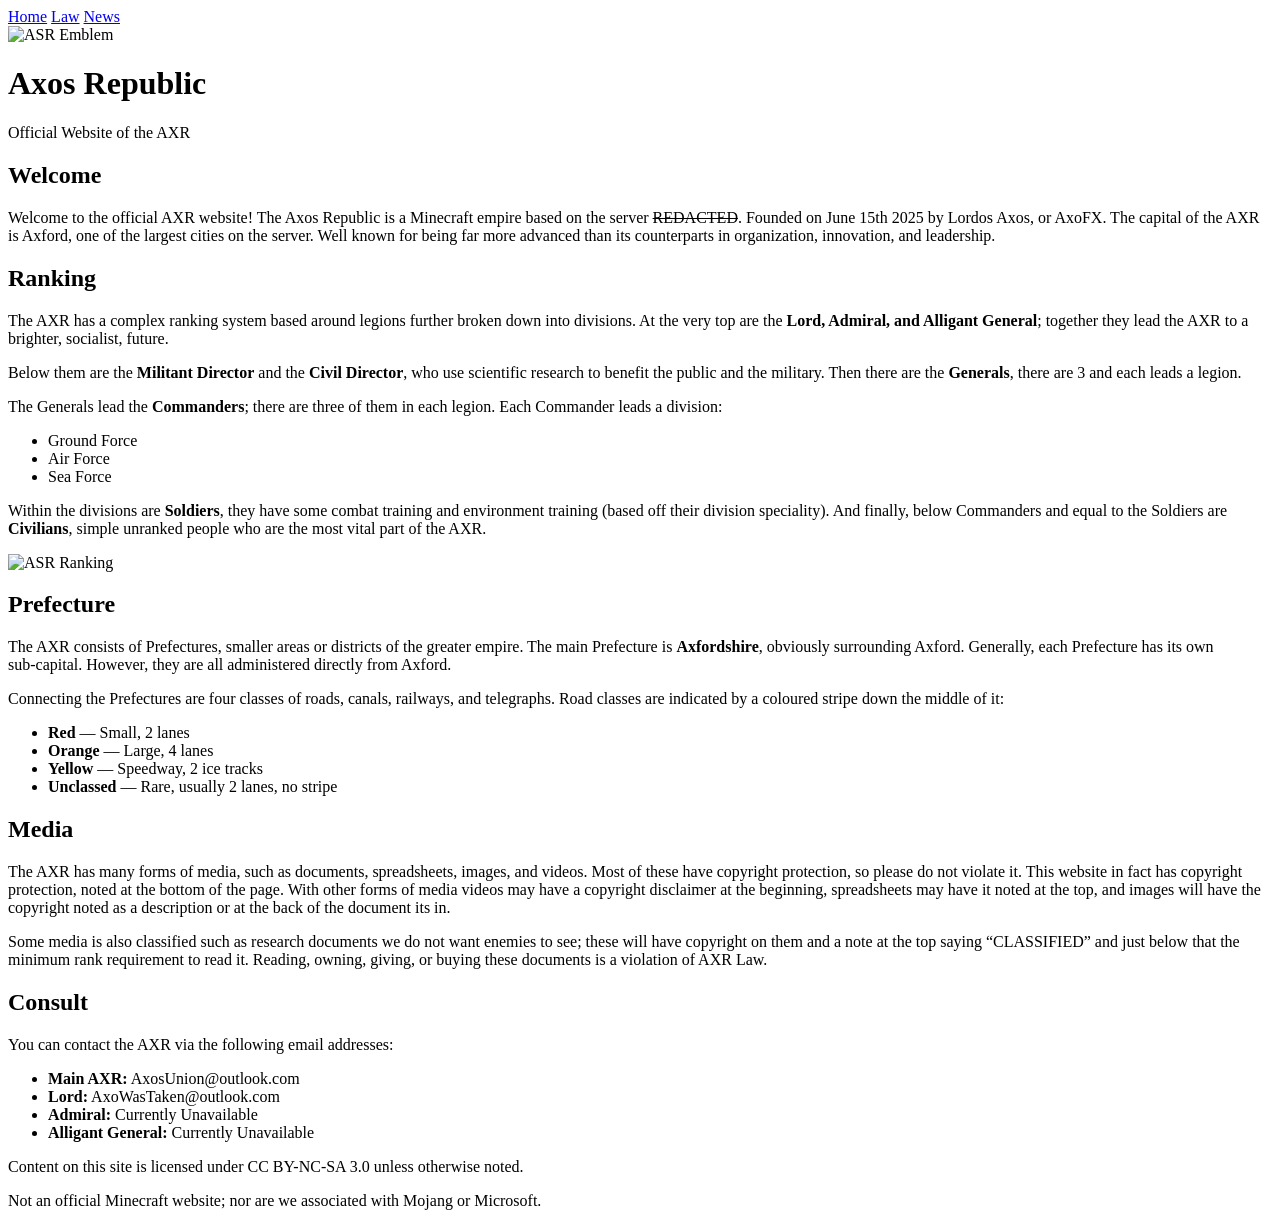
==== index.html @ 78204b23 "Update ASR to AXR in index.html" ====
<!DOCTYPE html>
<html lang="en">
<head>
    <meta charset="UTF-8">
    <meta name="viewport" content="width=device-width, initial-scale=1.0">
    <title>Axos Socialist Republic</title>
    <link rel="icon" type="image/png" href="favicon.png">
    <link rel="stylesheet" href="style.css">
</head>

<body>

<div class="top-bar"></div>

<div class="simple-links">
    <a href="index.html">Home</a>
    <a href="laws.html">Law</a>
    <a href="news.html">News</a>
</div>

<header>
    <div class="header-content">
        <img src="wreath.png" alt="ASR Emblem" class="emblem">
        <div>
            <h1>Axos Republic</h1>
            <p class="subtitle">Official Website of the AXR</p>
        </div>
    </div>
</header>

<main>

<section>
    <h2>Welcome</h2>
    <p>
        Welcome to the official AXR website! The Axos Republic is a Minecraft empire based on the server <strike>REDACTED</strike>.
        Founded on June 15th 2025 by Lordos Axos, or AxoFX. The capital of the AXR is Axford, one of the largest cities on the server.
        Well known for being far more advanced than its counterparts in organization, innovation, and leadership.
    </p>
</section>

<section>
    <h2>Ranking</h2>

    <p>
        The AXR has a complex ranking system based around legions further broken down into divisions. At the very top are the
        <strong>Lord, Admiral, and Alligant General</strong>; together they lead the AXR to a brighter, socialist, future.
    </p>
    <p>
        Below them are the <strong>Militant Director</strong> and the <strong>Civil Director</strong>, who use scientific research to benefit the public and the military.
        Then there are the <strong>Generals</strong>, there are 3 and each leads a legion.
    </p>
    <p>
        The Generals lead the <strong>Commanders</strong>; there are three of them in each legion. Each Commander leads a division:
    </p>

    <ul>
        <li>Ground Force</li>
        <li>Air Force</li>
        <li>Sea Force</li>
    </ul>

    <p>
        Within the divisions are <strong>Soldiers</strong>, they have some combat training and environment training (based off their division speciality).
        And finally, below Commanders and equal to the Soldiers are <strong>Civilians</strong>, simple unranked people who are the most vital part of the AXR.
    </p>

    <img src="images/ASR Ranking New.png" alt="ASR Ranking" class="ranking-image">
</section>

<section>
    <h2>Prefecture</h2>
    <p>
        The AXR consists of Prefectures, smaller areas or districts of the greater empire. The main Prefecture is
        <strong>Axfordshire</strong>, obviously surrounding Axford. Generally, each Prefecture has its own sub‑capital. However, they are all administered directly from Axford.
    </p>
    <p>
        Connecting the Prefectures are four classes of roads, canals, railways, and telegraphs. Road classes are indicated by a coloured stripe down the middle of it:
    </p>

    <ul>
        <li><strong>Red</strong> — Small, 2 lanes</li>
        <li><strong>Orange</strong> — Large, 4 lanes</li>
        <li><strong>Yellow</strong> — Speedway, 2 ice tracks</li>
        <li><strong>Unclassed</strong> — Rare, usually 2 lanes, no stripe</li>
    </ul>
</section>

<section>
    <h2>Media</h2>
    <p>
        The AXR has many forms of media, such as documents, spreadsheets, images, and videos. Most of these have copyright
        protection, so please do not violate it. This website in fact has copyright protection, noted at the bottom of the page.
        With other forms of media videos may have a copyright disclaimer at the beginning, spreadsheets may have it noted at the top,
        and images will have the copyright noted as a description or at the back of the document its in.
    </p>
    <p>
        Some media is also classified such as research documents we do not want enemies to see; these will have copyright on them and a
        note at the top saying “CLASSIFIED” and just below that the minimum rank requirement to read it. Reading, owning, giving, or 
        buying these documents is a violation of AXR Law.
    </p>
</section>

<section>
    <h2>Consult</h2>
    <p>You can contact the AXR via the following email addresses:</p>

    <ul>
        <li><strong>Main AXR:</strong> AxosUnion@outlook.com</li>
        <li><strong>Lord:</strong> AxoWasTaken@outlook.com</li>
        <li><strong>Admiral:</strong> Currently Unavailable</li>
        <li><strong>Alligant General:</strong> Currently Unavailable</li>
    </ul>
</section>

</main>

<footer>
    <p>Content on this site is licensed under CC BY-NC-SA 3.0 unless otherwise noted.</p>
    <p>Not an official Minecraft website; nor are we associated with Mojang or Microsoft.</p>
</footer>

</body>
</html>
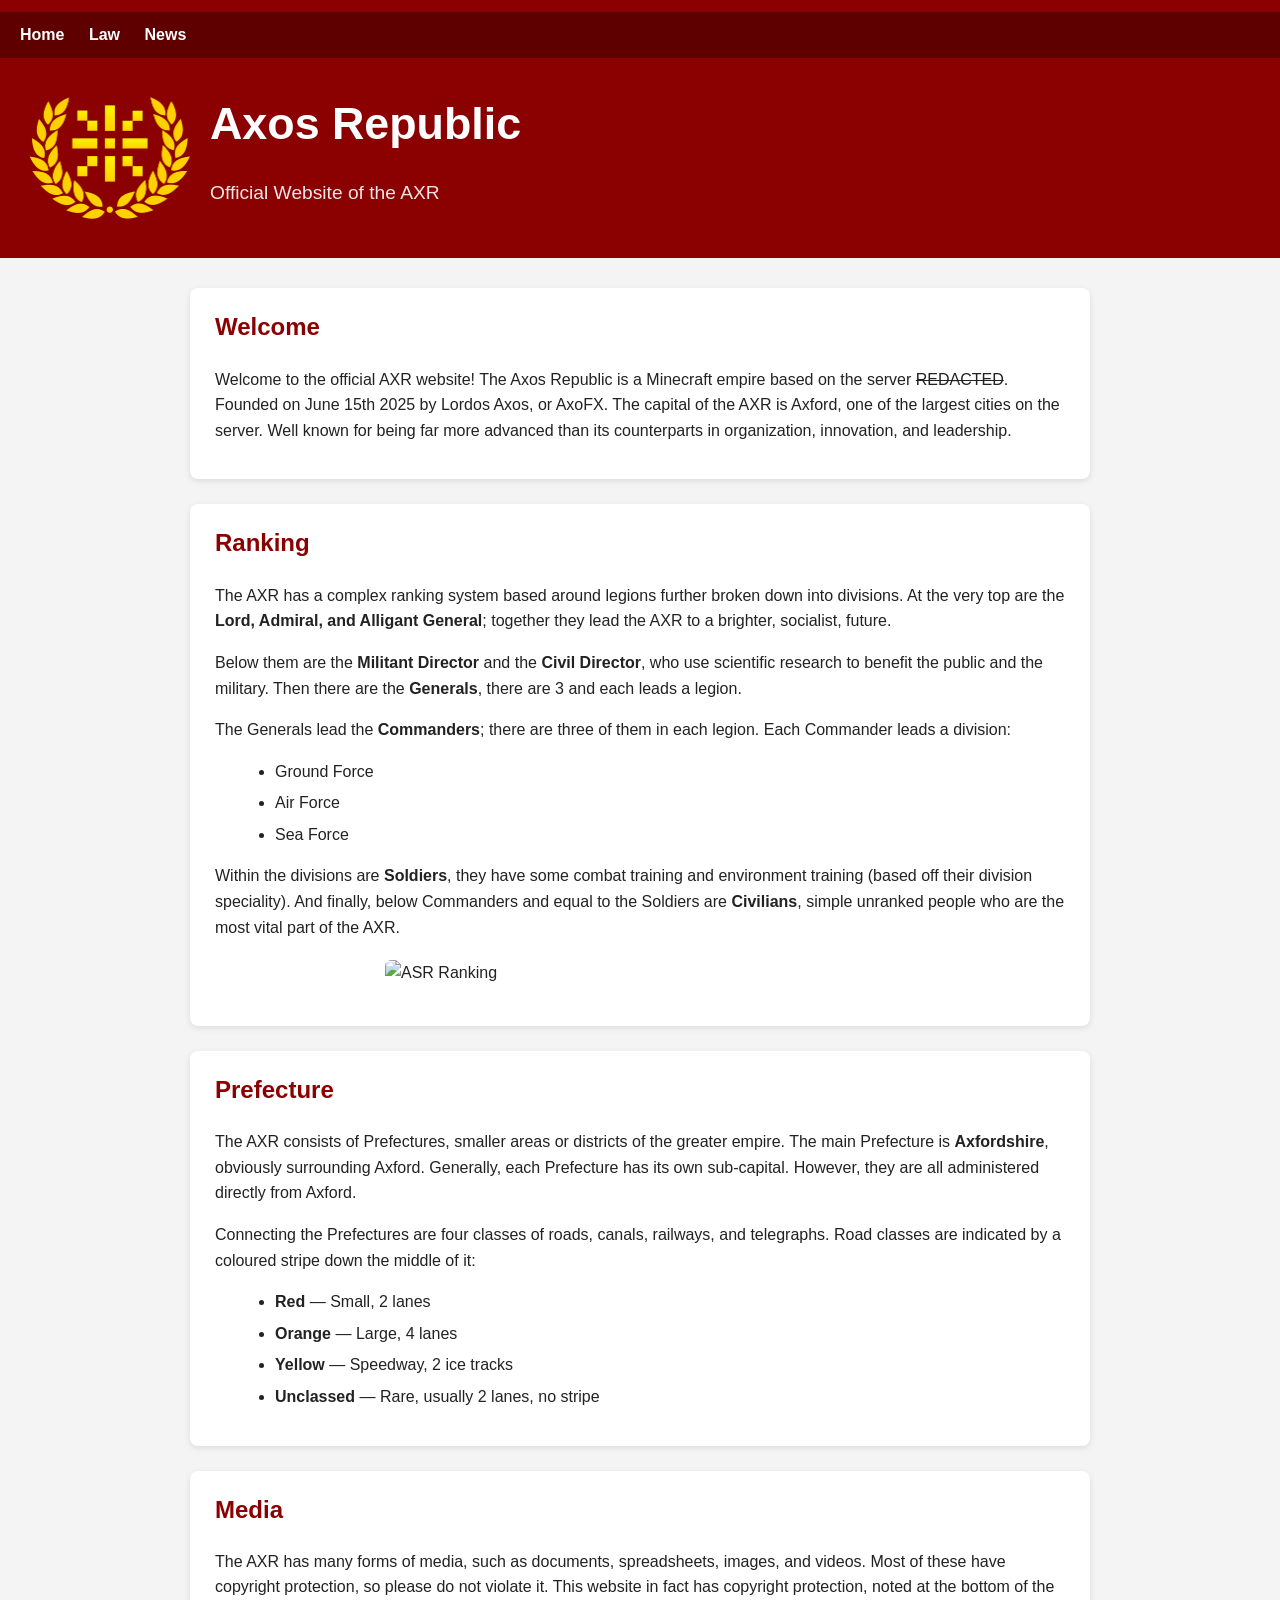
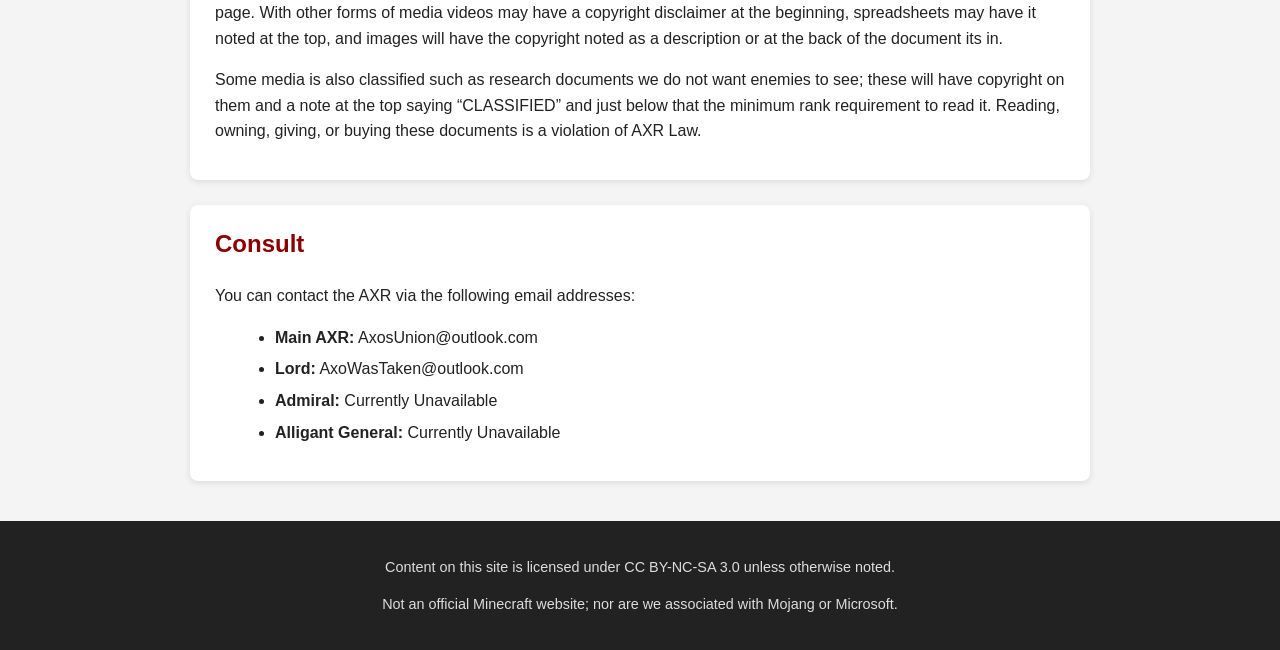
==== commit 5581207f: "Update index.html" ====
--- a/index.html
+++ b/index.html
@@ -3,7 +3,8 @@
 <head>
     <meta charset="UTF-8">
     <meta name="viewport" content="width=device-width, initial-scale=1.0">
-    <title>Axos Socialist Republic</title>
+    <title>AXR</title>
+    <link rel="canonical">
     <link rel="icon" type="image/png" href="favicon.png">
     <link rel="stylesheet" href="style.css">
 </head>
@@ -20,7 +21,7 @@
 
 <header>
     <div class="header-content">
-        <img src="wreath.png" alt="ASR Emblem" class="emblem">
+        <img src="images/Axian Wreath wt.png" alt="ASR Emblem" class="emblem">
         <div>
             <h1>Axos Republic</h1>
             <p class="subtitle">Official Website of the AXR</p>
@@ -135,3 +136,6 @@
 
 
 
+
+
+
--- a/style.css
+++ b/style.css
@@ -0,0 +1,127 @@
+/* ============================
+   GLOBAL PAGE STYLING
+   ============================ */
+body {
+    font-family: Arial, Helvetica, sans-serif;
+    margin: 0;
+    padding: 0;
+    background: #f4f4f4;
+    color: #222;
+    line-height: 1.6;
+}
+
+/* ============================
+   TOP RED BAR
+   ============================ */
+.top-bar {
+    background: #8b0000;
+    height: 12px;
+    width: 100%;
+}
+
+/* ============================
+   SIMPLE LINK BAR
+   ============================ */
+.simple-links {
+    background: #5e0000;
+    padding: 10px 20px;
+    text-align: left;
+}
+
+.simple-links a {
+    color: white;
+    margin-right: 20px;
+    text-decoration: none;
+    font-weight: bold;
+}
+
+.simple-links a:hover {
+    text-decoration: underline;
+}
+
+/* ============================
+   HEADER WITH EMBLEM
+   ============================ */
+header {
+    background: #8b0000;
+    color: white;
+    padding: 30px 20px;
+}
+
+.header-content {
+    display: flex;
+    align-items: center;
+    gap: 20px;
+}
+
+.emblem {
+    width: 160px;
+    height: auto;
+    margin-left: 10px;
+}
+
+header h1 {
+    margin: 0;
+    font-size: 2.8rem;
+}
+
+.subtitle {
+    font-size: 1.2rem;
+    opacity: 0.9;
+}
+
+/* ============================
+   MAIN CONTENT
+   ============================ */
+main {
+    max-width: 900px;
+    margin: 30px auto;
+    padding: 0 20px;
+}
+
+section {
+    background: white;
+    padding: 20px 25px;
+    margin-bottom: 25px;
+    border-radius: 8px;
+    box-shadow: 0 2px 6px rgba(0,0,0,0.1);
+}
+
+h2 {
+    color: #8b0000;
+    margin-top: 0;
+}
+
+/* ============================
+   RANKING IMAGE
+   ============================ */
+.ranking-image {
+    display: block;
+    margin: 20px auto;
+    max-width: 60%;
+    height: auto;
+    border-radius: 6px;
+}
+
+/* ============================
+   LISTS
+   ============================ */
+ul {
+    margin-left: 20px;
+}
+
+ul li {
+    margin-bottom: 6px;
+}
+
+/* ============================
+   FOOTER
+   ============================ */
+footer {
+    background: #222;
+    color: #ddd;
+    text-align: center;
+    padding: 20px;
+    margin-top: 40px;
+    font-size: 0.9rem;
+}
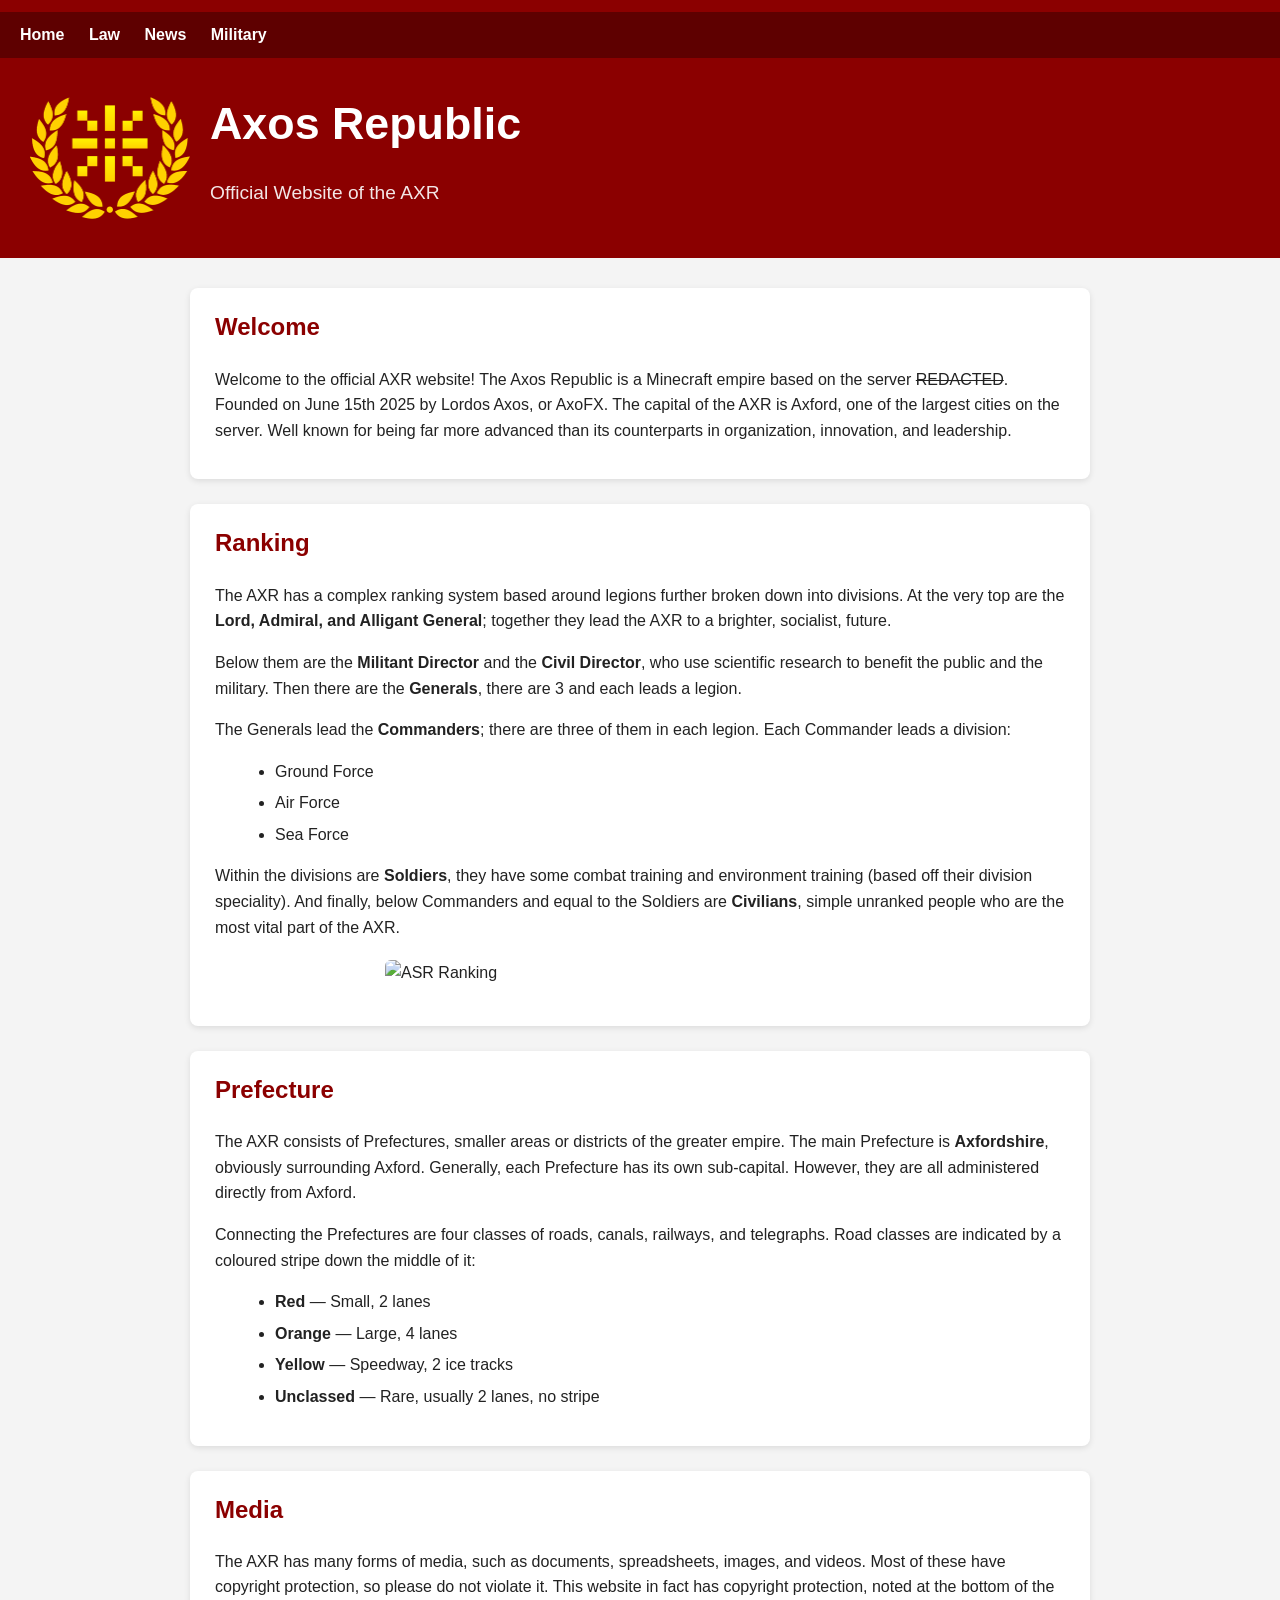
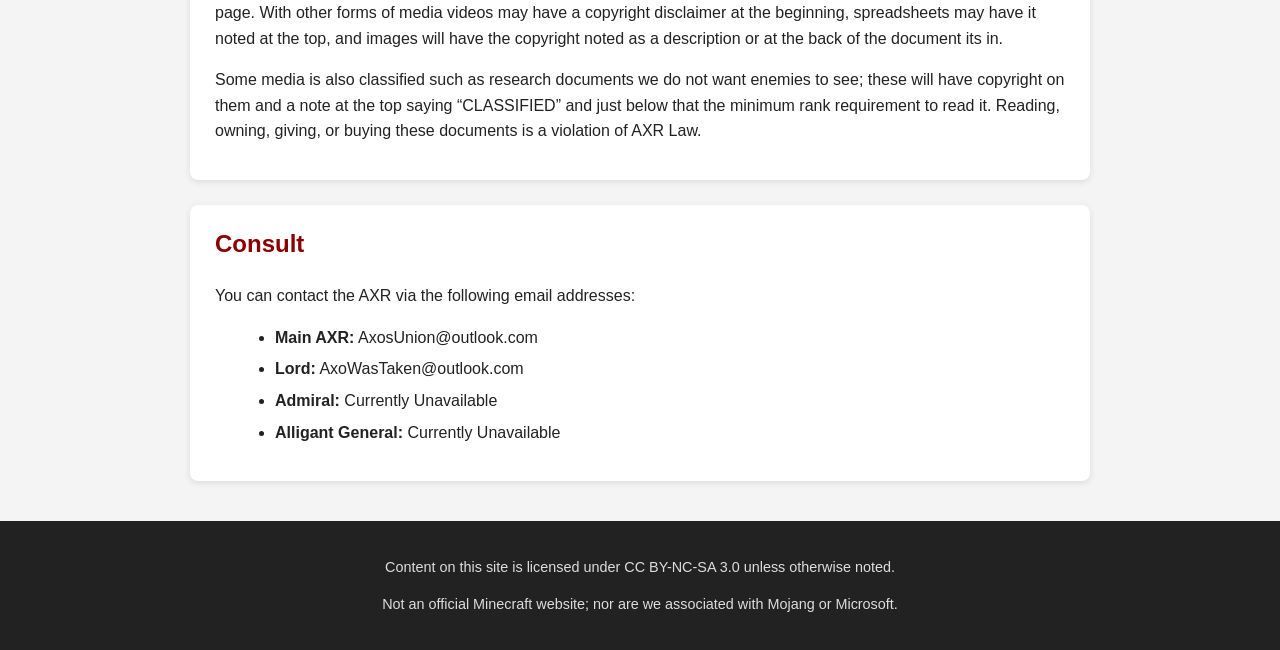
==== commit 76664529: "Update index.html" ====
--- a/index.html
+++ b/index.html
@@ -17,6 +17,7 @@
     <a href="index.html">Home</a>
     <a href="laws.html">Law</a>
     <a href="news.html">News</a>
+    <a href="military.html">Military</a>
 </div>
 
 <header>
@@ -139,3 +140,4 @@
 
 
 
+
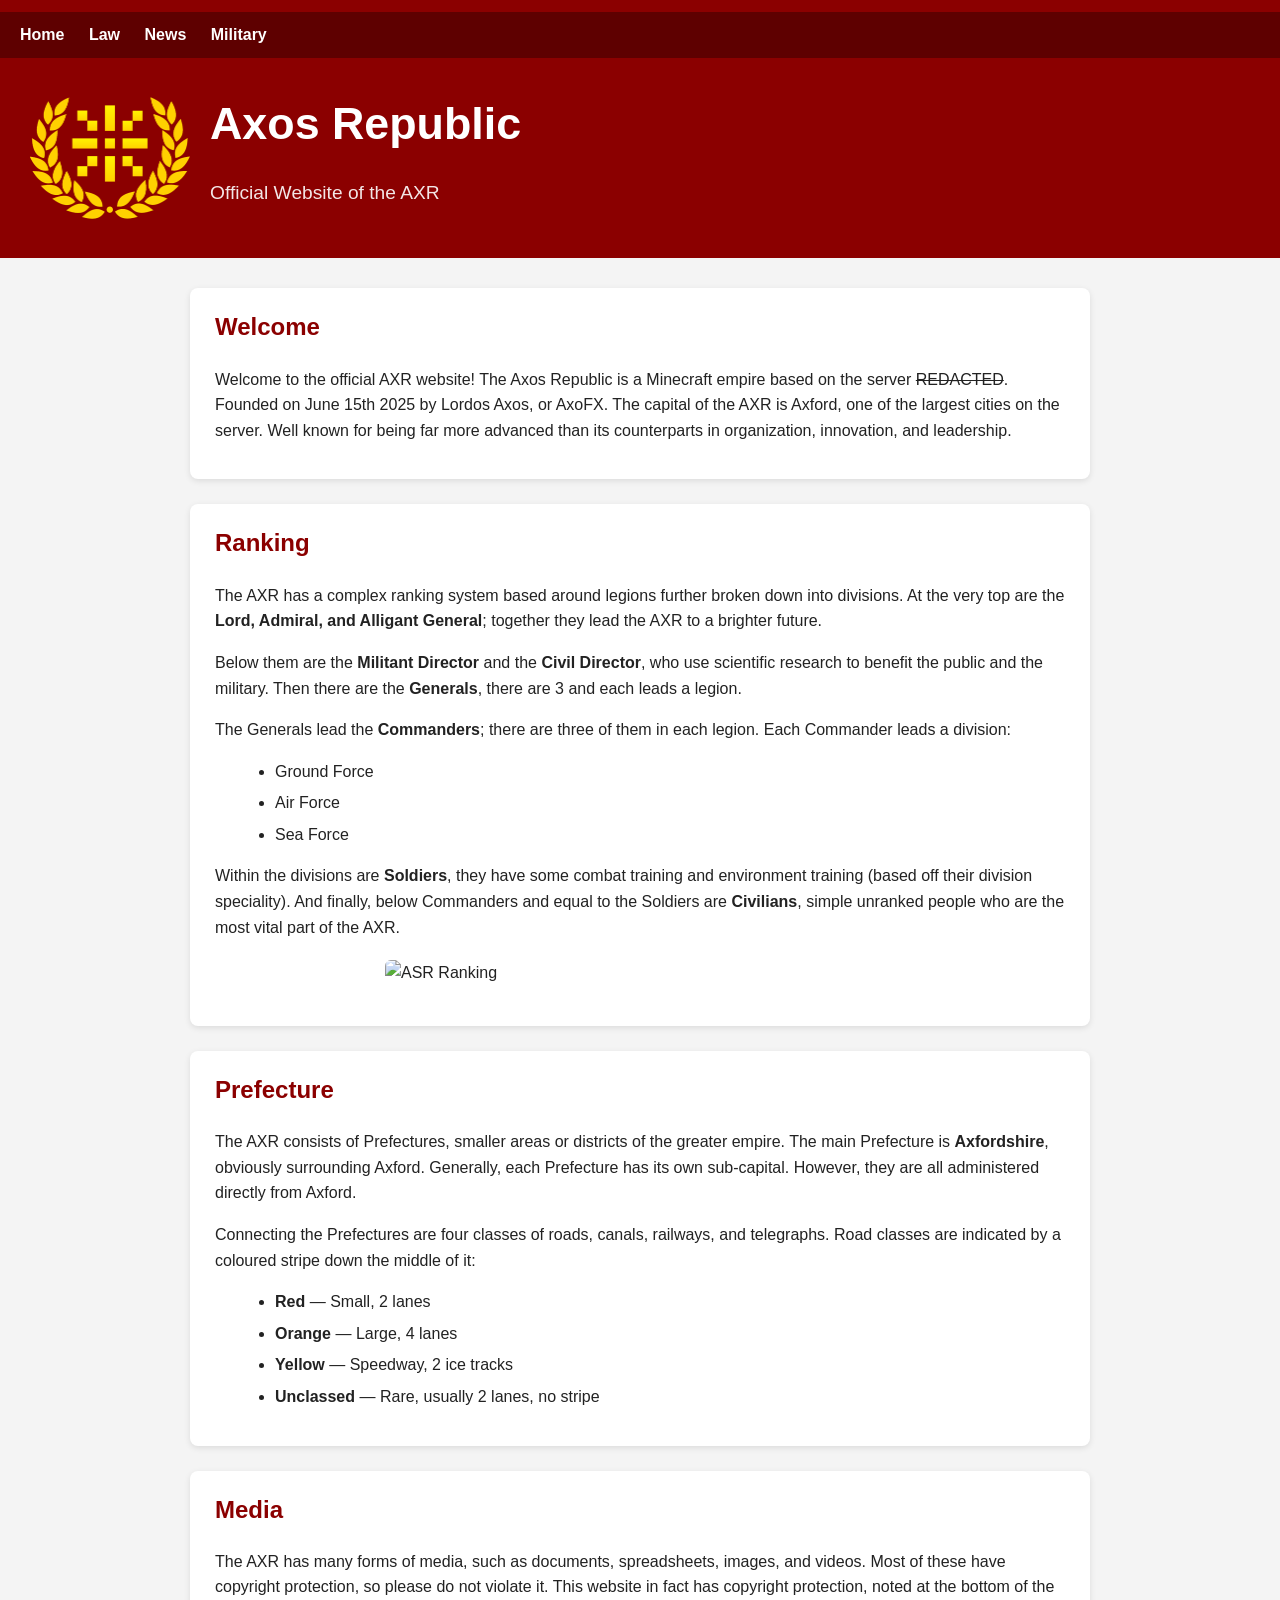
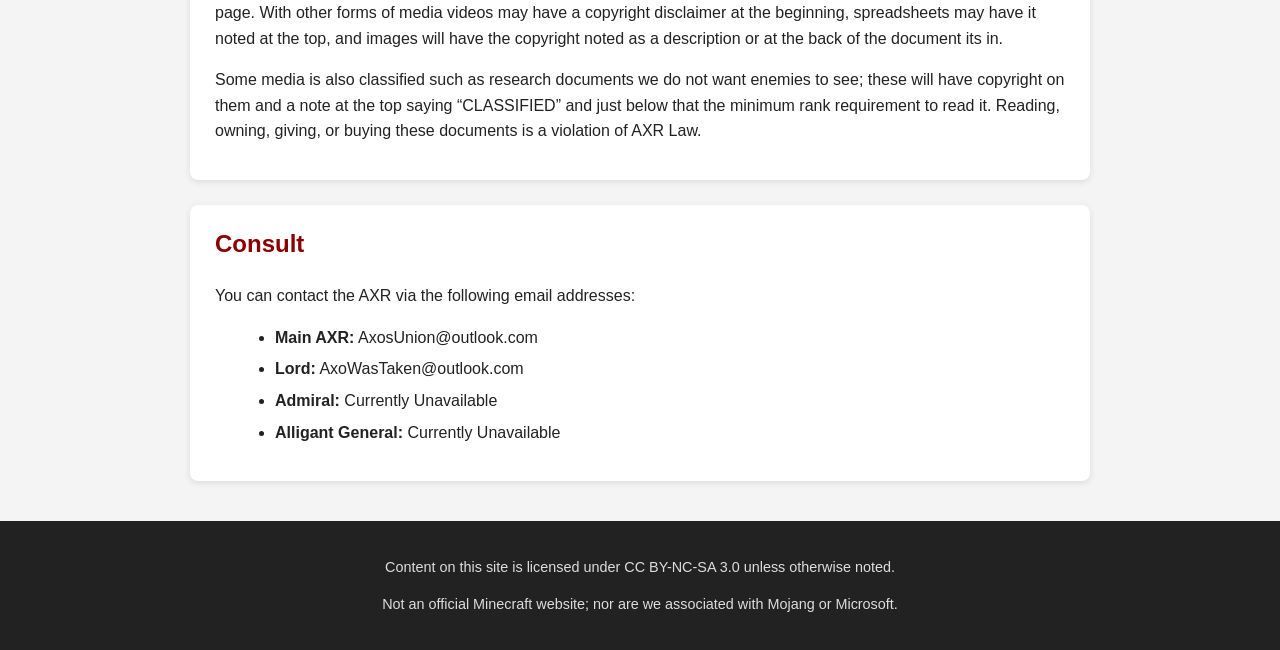
==== commit 2a883dd0: "Update index.html" ====
--- a/index.html
+++ b/index.html
@@ -46,7 +46,7 @@
 
     <p>
         The AXR has a complex ranking system based around legions further broken down into divisions. At the very top are the
-        <strong>Lord, Admiral, and Alligant General</strong>; together they lead the AXR to a brighter, socialist, future.
+        <strong>Lord, Admiral, and Alligant General</strong>; together they lead the AXR to a brighter future.
     </p>
     <p>
         Below them are the <strong>Militant Director</strong> and the <strong>Civil Director</strong>, who use scientific research to benefit the public and the military.
@@ -141,3 +141,4 @@
 
 
 
+
